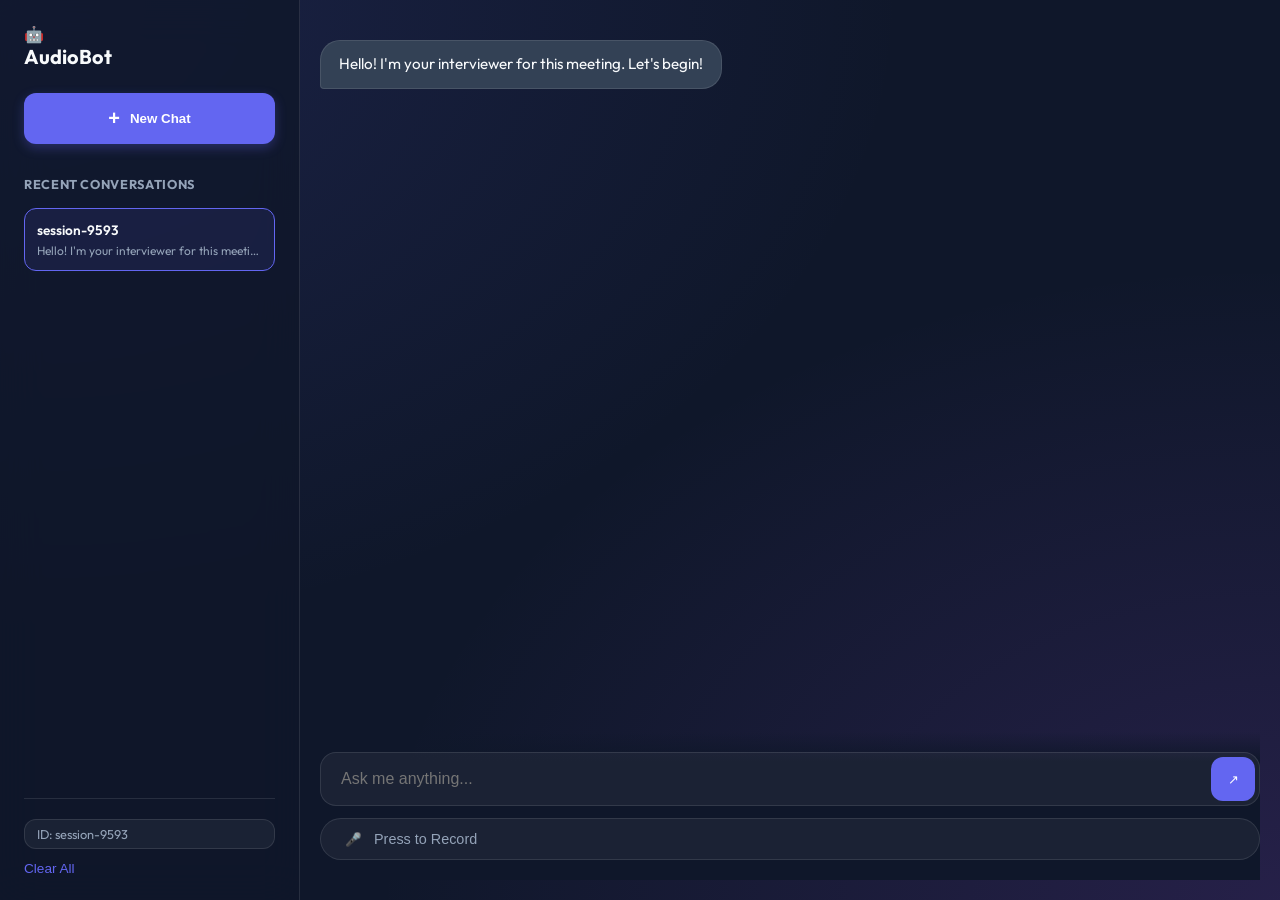
==== frontend/index.html @ 8fddef8e "added new UI/UX" ====
<!DOCTYPE html>
<html lang="en">

<head>
    <meta charset="UTF-8" />
    <meta name="viewport" content="width=device-width, initial-scale=1.0" />
    <title>AudioBot - AI Assistant</title>
    <link rel="stylesheet" href="styles.css" />
    <link href="https://fonts.googleapis.com/css2?family=Outfit:wght@300;400;500;600&display=swap" rel="stylesheet" />
</head>

<body>
    <div class="app-container">
        <!-- Sidebar -->
        <aside class="sidebar">
            <div class="sidebar-header">
                <div class="logo">
                    <span class="logo-icon">🤖</span>
                    <h1>AudioBot</h1>
                </div>
                <button id="newChatBtn" class="new-chat-btn">
                    <span class="plus-icon">+</span> New Chat
                </button>
            </div>

            <div class="sidebar-content">
                <div class="history-section">
                    <h3>Recent Conversations</h3>
                    <div id="history-list" class="sidebar-history-list">
                        <!-- History items injected here -->
                    </div>
                </div>
            </div>

            <div class="sidebar-footer">
                <div class="session-badge">
                    ID: <span id="conversationIdDisplay">...</span>
                </div>
                <button id="clearHistory" class="text-link">Clear All</button>
            </div>
        </aside>

        <!-- Main Chat Area -->
        <main class="chat-main">
            <section id="chat-view" class="chat-container">
                <div id="chat-messages" class="chat-messages scroll-area">
                    <!-- Messages will be injected here -->
                </div>

                <button id="scrollToBottom" class="scroll-down-btn" title="Scroll to Bottom">
                    ↓
                </button>

                <div class="input-area">
                    <div class="input-wrapper">
                        <input id="textInput" type="text" placeholder="Ask me anything..." autocomplete="off" />
                        <button id="sendText" class="icon-btn" title="Send message">
                            <span class="btn-icon">↗</span>
                        </button>
                    </div>

                    <div class="voice-controls">
                        <button id="voiceControl" class="voice-btn">
                            <span class="mic-icon">🎤</span>
                            <span class="voice-status">Press to Record</span>
                        </button>
                    </div>
                </div>
            </section>
        </main>
    </div>

    <script src="app.js"></script>
</body>

</html>
---- frontend/styles.css ----
:root {
    --primary: #6366f1;
    --primary-hover: #4f46e5;
    --bg-dark: #0f172a;
    --glass-bg: rgba(30, 41, 59, 0.7);
    --glass-border: rgba(255, 255, 255, 0.1);
    --text-main: #f8fafc;
    --text-dim: #94a3b8;
    --bubble-user: #4f46e5;
    --bubble-ai: #334155;
    --shadow: 0 8px 32px 0 rgba(0, 0, 0, 0.37);
}

* {
    box-sizing: border-box;
    margin: 0;
    padding: 0;
}

body {
    font-family: 'Outfit', sans-serif;
    background: var(--bg-dark);
    background-image:
        radial-gradient(at 0% 0%, rgba(99, 102, 241, 0.15) 0px, transparent 50%),
        radial-gradient(at 100% 100%, rgba(168, 85, 247, 0.15) 0px, transparent 50%);
    color: var(--text-main);
    height: 100vh;
    margin: 0;
    overflow: hidden;
}

.app-container {
    display: flex;
    height: 100vh;
    width: 100vw;
}

/* Sidebar Styles */
.sidebar {
    width: 300px;
    background: rgba(15, 23, 42, 0.8);
    backdrop-filter: blur(20px);
    -webkit-backdrop-filter: blur(20px);
    border-right: 1px solid var(--glass-border);
    display: flex;
    flex-direction: column;
    padding: 24px;
    transition: all 0.3s ease;
}

.sidebar-header {
    margin-bottom: 32px;
}

.new-chat-btn {
    width: 100%;
    background: var(--primary);
    color: white;
    border: none;
    padding: 14px;
    border-radius: 12px;
    font-weight: 600;
    cursor: pointer;
    margin-top: 24px;
    display: flex;
    align-items: center;
    justify-content: center;
    gap: 10px;
    transition: all 0.2s;
    box-shadow: 0 4px 12px rgba(99, 102, 241, 0.3);
}

.new-chat-btn:hover {
    background: var(--primary-hover);
    transform: translateY(-2px);
}

.plus-icon {
    font-size: 20px;
}

.sidebar-content {
    flex: 1;
    overflow-y: auto;
    margin-bottom: 24px;
}

.history-section h3 {
    font-size: 0.8rem;
    text-transform: uppercase;
    letter-spacing: 0.05em;
    color: var(--text-dim);
    margin-bottom: 16px;
}

.sidebar-history-list {
    display: flex;
    flex-direction: column;
    gap: 8px;
}

.history-item {
    padding: 12px;
    background: rgba(255, 255, 255, 0.03);
    border: 1px solid transparent;
    border-radius: 12px;
    cursor: pointer;
    transition: all 0.2s;
}

.history-item:hover {
    background: rgba(255, 255, 255, 0.08);
}

.history-item.active {
    background: rgba(99, 102, 241, 0.1);
    border-color: var(--primary);
}

.history-item-id {
    font-size: 0.85rem;
    font-weight: 600;
    color: var(--text-main);
    margin-bottom: 4px;
}

.history-item-preview {
    font-size: 0.75rem;
    color: var(--text-dim);
    white-space: nowrap;
    overflow: hidden;
    text-overflow: ellipsis;
}

.sidebar-footer {
    padding-top: 20px;
    border-top: 1px solid var(--glass-border);
    display: flex;
    flex-direction: column;
    gap: 12px;
}

/* Main Chat Area */
.chat-main {
    flex: 1;
    display: flex;
    flex-direction: column;
    background: transparent;
    position: relative;
    max-width: 1000px;
    margin: 0 auto;
    width: 100%;
}

.chat-container {
    display: flex;
    flex-direction: column;
    height: 100%;
    padding: 40px 20px 20px 20px;
}

.chat-messages {
    flex: 1;
    padding-bottom: 20px;
}

/* Positioning Input Area at the bottom */
.input-area {
    margin-top: auto;
    padding: 20px 0;
    background: linear-gradient(to top, var(--bg-dark) 80%, transparent);
}

/* Adjustments for the new layout */
.logo h1 {
    font-size: 1.25rem;
}

.scroll-down-btn {
    position: absolute;
    bottom: 180px;
    right: 32px;
    background: var(--primary);
    color: white;
    border: none;
    width: 40px;
    height: 40px;
    border-radius: 50%;
    display: flex;
    justify-content: center;
    align-items: center;
    cursor: pointer;
    box-shadow: 0 4px 12px rgba(0, 0, 0, 0.4);
    border: 1px solid var(--glass-border);
    opacity: 0;
    visibility: hidden;
    transition: all 0.3s cubic-bezier(0.4, 0, 0.2, 1);
    z-index: 100;
}

.scroll-down-btn.visible {
    opacity: 1;
    visibility: visible;
    transform: translateY(0);
}

.scroll-down-btn:hover {
    background: var(--primary-hover);
    transform: translateY(-2px);
}

/* Media Queries for Responsiveness */
@media (max-width: 768px) {
    .sidebar {
        position: absolute;
        left: -300px;
        z-index: 100;
        height: 100%;
    }

    .sidebar.open {
        left: 0;
    }

    .chat-main {
        max-width: 100%;
    }
}

/* Rest of the styles (Message Bubbles, Input, etc.) remain relevant */
/* I'll keep the bubble and input wrapper styles from the original */
.scroll-area {
    overflow-y: auto;
    display: flex;
    flex-direction: column;
    gap: 16px;
    scroll-behavior: smooth;
}

.scroll-area::-webkit-scrollbar {
    width: 6px;
}

.scroll-area::-webkit-scrollbar-track {
    background: transparent;
}

.scroll-area::-webkit-scrollbar-thumb {
    background: rgba(255, 255, 255, 0.1);
    border-radius: 10px;
}

.message {
    display: flex;
    flex-direction: column;
    max-width: 85%;
}

.message.user {
    align-self: flex-end;
}

.message.ai {
    align-self: flex-start;
}

.bubble {
    padding: 12px 18px;
    border-radius: 20px;
    font-size: 0.95rem;
    line-height: 1.5;
}

.user .bubble {
    background: var(--bubble-user);
    color: white;
    border-bottom-right-radius: 4px;
}

.ai .bubble {
    background: var(--bubble-ai);
    color: var(--text-main);
    border-bottom-left-radius: 4px;
    border: 1px solid var(--glass-border);
}

.input-wrapper {
    display: flex;
    background: rgba(255, 255, 255, 0.05);
    border: 1px solid var(--glass-border);
    border-radius: 16px;
    padding: 4px;
}

input {
    flex: 1;
    background: transparent;
    border: none;
    color: var(--text-main);
    padding: 12px 16px;
    outline: none;
    font-size: 1rem;
}

.icon-btn {
    background: var(--primary);
    color: white;
    border: none;
    width: 44px;
    height: 44px;
    border-radius: 12px;
    display: flex;
    justify-content: center;
    align-items: center;
    cursor: pointer;
}

.voice-controls {
    display: flex;
    justify-content: center;
    margin-top: 12px;
}

.voice-btn {
    display: flex;
    align-items: center;
    gap: 12px;
    background: rgba(255, 255, 255, 0.05);
    border: 1px solid var(--glass-border);
    padding: 12px 24px;
    border-radius: 50px;
    cursor: pointer;
    width: 100%;
    transition: all 0.3s;
}

.voice-btn.recording {
    background: rgba(239, 68, 68, 0.2);
    border-color: rgba(239, 68, 68, 0.5);
    animation: pulse 1.5s infinite;
}

.voice-status {
    font-size: 0.9rem;
    font-weight: 500;
    color: var(--text-dim);
}

@keyframes pulse {
    0% {
        box-shadow: 0 0 0 0 rgba(239, 68, 68, 0.4);
    }

    70% {
        box-shadow: 0 0 0 10px rgba(239, 68, 68, 0);
    }

    100% {
        box-shadow: 0 0 0 0 rgba(239, 68, 68, 0);
    }
}

.text-link {
    background: transparent;
    border: none;
    color: var(--primary);
    font-size: 0.85rem;
    cursor: pointer;
    text-align: left;
}

.session-badge {
    background: rgba(255, 255, 255, 0.05);
    padding: 6px 12px;
    border-radius: 12px;
    font-size: 0.8rem;
    color: var(--text-dim);
    border: 1px solid var(--glass-border);
}
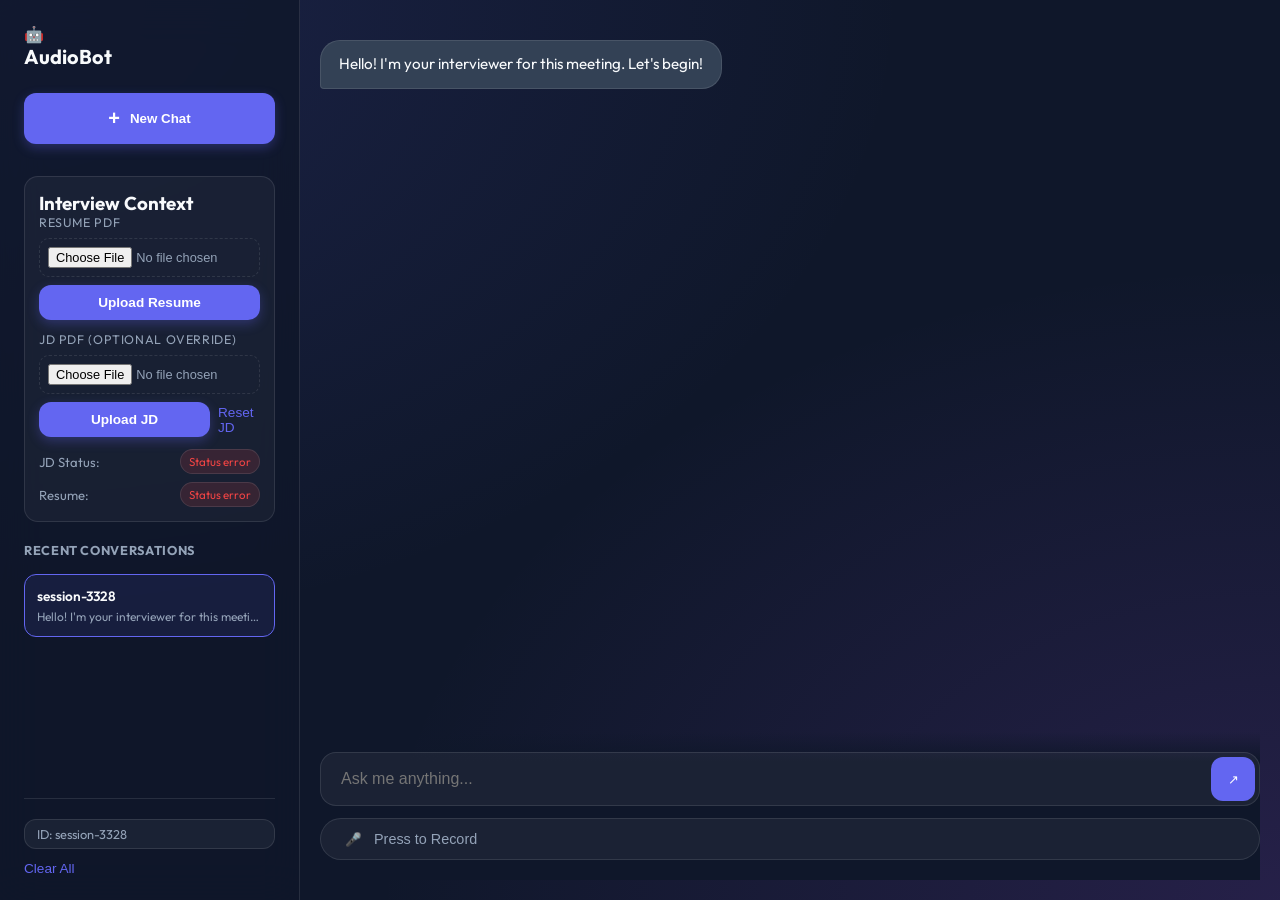
==== commit c6aae20c: "added jd and resume" ====
--- a/frontend/index.html
+++ b/frontend/index.html
@@ -24,6 +24,31 @@
             </div>
 
             <div class="sidebar-content">
+                <div class="context-section">
+                    <h3>Interview Context</h3>
+                    <div class="upload-group">
+                        <label for="resumeUpload">Resume PDF</label>
+                        <input id="resumeUpload" type="file" accept=".pdf,application/pdf" />
+                        <button id="uploadResumeBtn" class="new-chat-btn upload-btn">Upload Resume</button>
+                    </div>
+                    <div class="upload-group">
+                        <label for="jdUpload">JD PDF (Optional Override)</label>
+                        <input id="jdUpload" type="file" accept=".pdf,application/pdf" />
+                        <div class="upload-actions">
+                            <button id="uploadJdBtn" class="new-chat-btn upload-btn">Upload JD</button>
+                            <button id="resetJdBtn" class="text-link">Reset JD</button>
+                        </div>
+                    </div>
+                    <div class="context-status-row">
+                        <span>JD Status:</span>
+                        <span id="jdStatus" class="status-badge warning">Checking...</span>
+                    </div>
+                    <div class="context-status-row">
+                        <span>Resume:</span>
+                        <span id="resumeStatus" class="status-badge warning">Not uploaded</span>
+                    </div>
+                </div>
+
                 <div class="history-section">
                     <h3>Recent Conversations</h3>
                     <div id="history-list" class="sidebar-history-list">
@@ -73,4 +98,4 @@
     <script src="app.js"></script>
 </body>
 
-</html>+</html>
--- a/frontend/styles.css
+++ b/frontend/styles.css
@@ -85,6 +85,81 @@
     margin-bottom: 24px;
 }
 
+.context-section {
+    padding: 14px;
+    margin-bottom: 20px;
+    border: 1px solid var(--glass-border);
+    border-radius: 14px;
+    background: rgba(255, 255, 255, 0.04);
+}
+
+.upload-group {
+    display: flex;
+    flex-direction: column;
+    gap: 8px;
+    margin-bottom: 12px;
+}
+
+.upload-group label {
+    font-size: 0.78rem;
+    color: var(--text-dim);
+    text-transform: uppercase;
+    letter-spacing: 0.05em;
+}
+
+.upload-group input[type="file"] {
+    width: 100%;
+    padding: 8px;
+    border: 1px dashed var(--glass-border);
+    border-radius: 10px;
+    color: var(--text-dim);
+    font-size: 0.8rem;
+}
+
+.upload-btn {
+    margin-top: 0;
+    padding: 10px;
+    font-size: 0.85rem;
+}
+
+.upload-actions {
+    display: flex;
+    align-items: center;
+    justify-content: space-between;
+    gap: 8px;
+}
+
+.context-status-row {
+    display: flex;
+    align-items: center;
+    justify-content: space-between;
+    margin-top: 8px;
+    font-size: 0.82rem;
+    color: var(--text-dim);
+}
+
+.status-badge {
+    padding: 4px 8px;
+    border-radius: 999px;
+    font-size: 0.72rem;
+    border: 1px solid var(--glass-border);
+}
+
+.status-badge.ok {
+    color: #22c55e;
+    background: rgba(34, 197, 94, 0.14);
+}
+
+.status-badge.warning {
+    color: #f59e0b;
+    background: rgba(245, 158, 11, 0.14);
+}
+
+.status-badge.error {
+    color: #ef4444;
+    background: rgba(239, 68, 68, 0.14);
+}
+
 .history-section h3 {
     font-size: 0.8rem;
     text-transform: uppercase;
@@ -225,6 +300,15 @@
     .chat-main {
         max-width: 100%;
     }
+
+    .context-section {
+        margin-bottom: 14px;
+    }
+
+    .upload-actions {
+        flex-direction: column;
+        align-items: stretch;
+    }
 }
 
 /* Rest of the styles (Message Bubbles, Input, etc.) remain relevant */
@@ -376,4 +460,4 @@
     font-size: 0.8rem;
     color: var(--text-dim);
     border: 1px solid var(--glass-border);
-}+}
